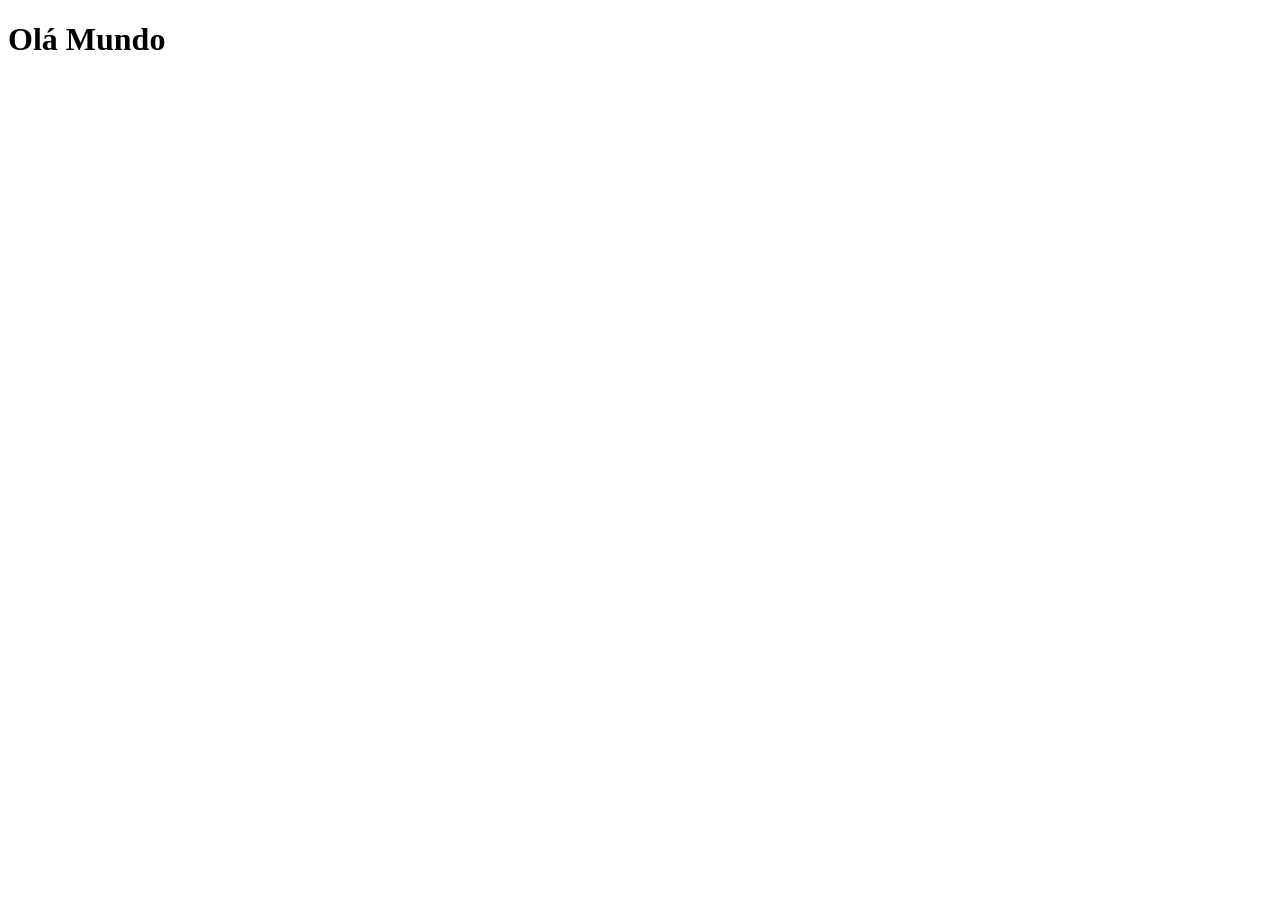
==== index.html @ 475a4cb6 "criei a primeira pagina" ====
<!DOCTYPE html>
<html lang="pt-br">
<head>
    <meta charset="UTF-8">
    <meta name="viewport" content="width=device-width, initial-scale=1.0">
    <title>Projeto Redes Sociais</title>
    <link rel="shortcut icon" href="Okinawa.ico" type="image/x-icon">
</head>
<body>
    <h1>Olá Mundo</h1>
</body>
</html>
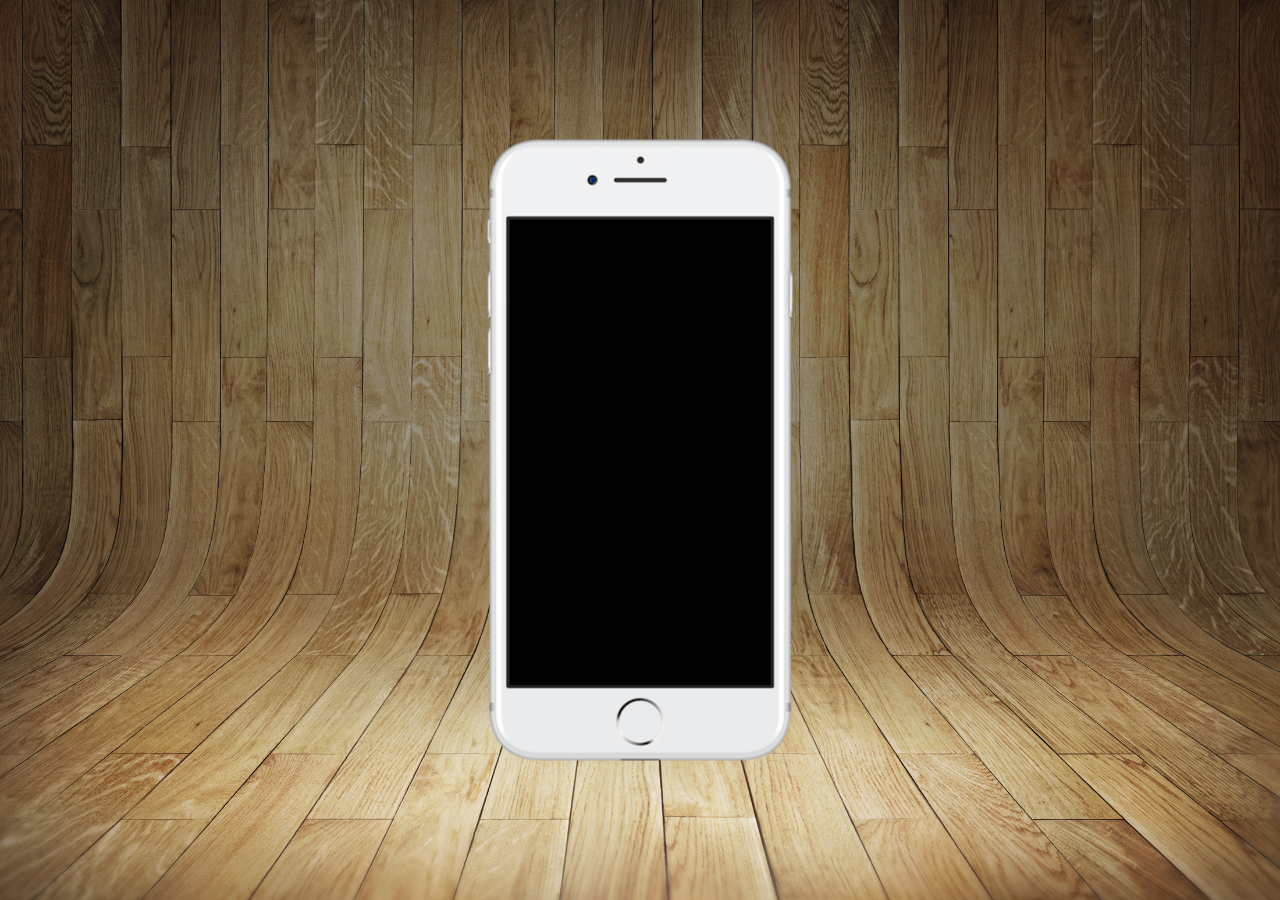
==== commit c7609b67: "style css" ====
--- a/index.html
+++ b/index.html
@@ -4,9 +4,17 @@
     <meta charset="UTF-8">
     <meta name="viewport" content="width=device-width, initial-scale=1.0">
     <title>Projeto Redes Sociais</title>
+    <link rel="stylesheet" href="estilos/style.css">
     <link rel="shortcut icon" href="Okinawa.ico" type="image/x-icon">
 </head>
 <body>
-    <h1>Olá Mundo</h1>
+    <main>
+        <section id="telefone">
+
+        </section>
+        <section id="redes-sociais">
+
+        </section>
+    </main>
 </body>
 </html>
--- a/estilos/style.css
+++ b/estilos/style.css
@@ -0,0 +1,35 @@
+@charset "UTF-8";
+
+*{
+    margin: 0;
+    padding: 0;
+    font-family: Arial, Helvetica, sans-serif;
+}
+
+html, body{
+    height: 100vh;
+    width: 100vw;
+    background-color: black;
+}
+
+body{
+    background: url(../imagens/fundo-madeira.jpg) no-repeat top center;
+    background-size: cover;
+    background-attachment: fixed;
+}
+
+main{
+    height: 100vh;
+    position: relative;
+}
+
+section#telefone{
+    position: absolute;
+    top: 50%;
+    left: 50%;
+    transform: translate(-50%, -50%);
+
+    height: 627px;
+    width: 311px;
+    background: url('../imagens/frame-iphone.png') no-repeat;
+}
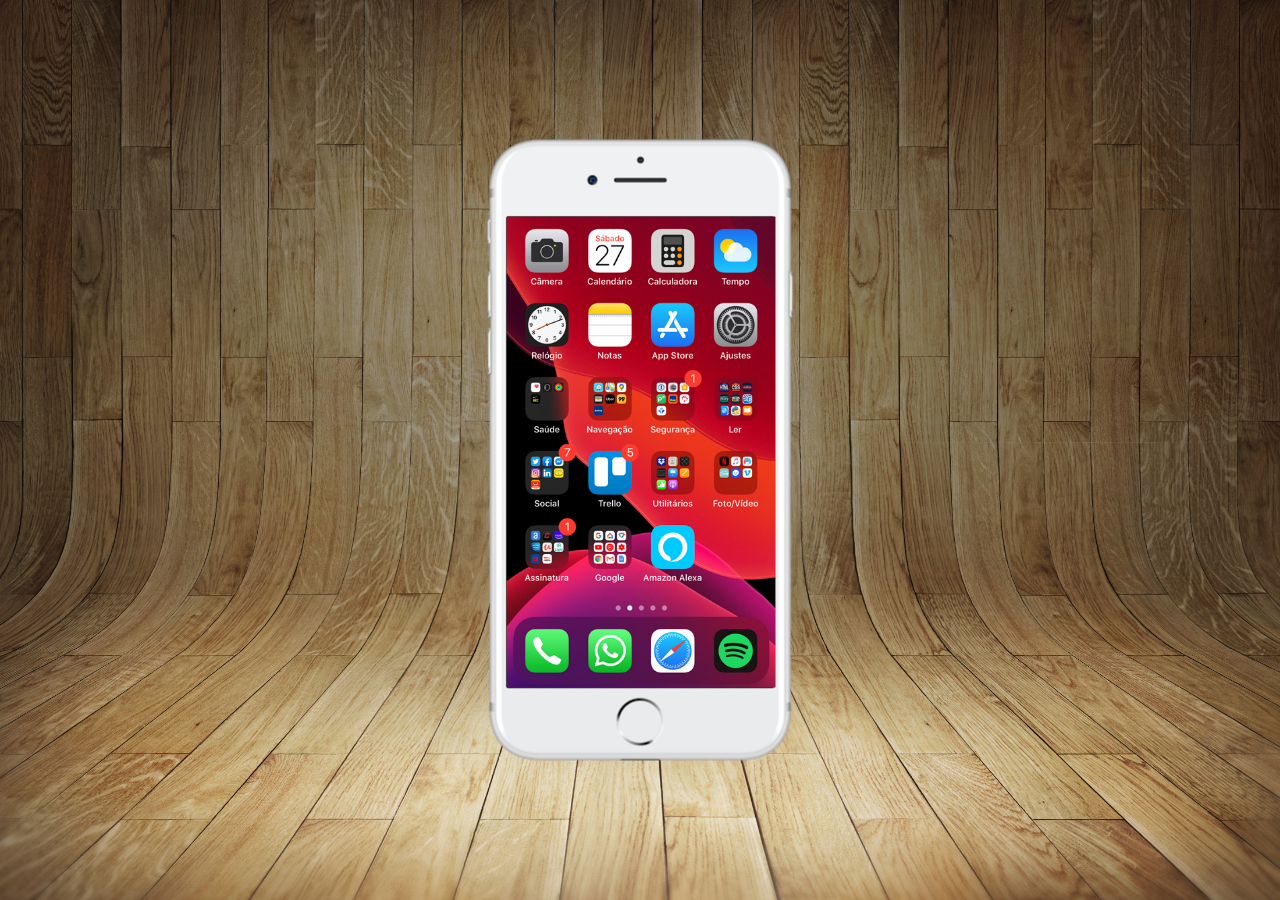
==== commit b57e92c0: "criei a tela home" ====
--- a/index.html
+++ b/index.html
@@ -10,7 +10,7 @@
 <body>
     <main>
         <section id="telefone">
-
+            <iframe name="tela" id="tela" src="home.html" frameborder="0"></iframe>
         </section>
         <section id="redes-sociais">
 
--- a/estilos/style.css
+++ b/estilos/style.css
@@ -32,4 +32,12 @@
     height: 627px;
     width: 311px;
     background: url('../imagens/frame-iphone.png') no-repeat;
+}
+
+iframe#tela{
+    position: relative;
+    top: 80px;
+    left: 22px;
+    width: 269px;
+    height: 471px;
 }
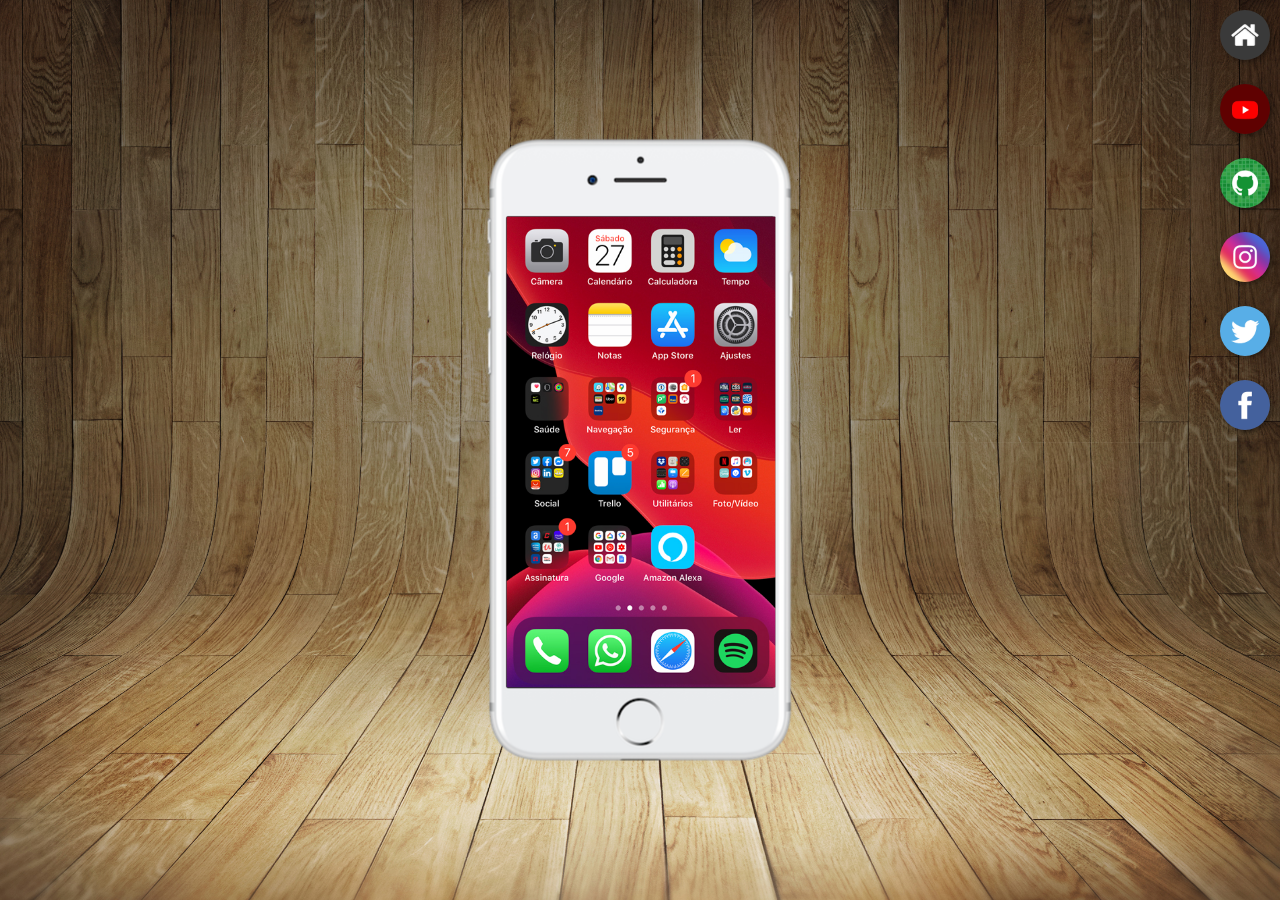
==== commit 12b10aad: "criei botões das redes sociais" ====
--- a/index.html
+++ b/index.html
@@ -10,10 +10,15 @@
 <body>
     <main>
         <section id="telefone">
-            <iframe name="tela" id="tela" src="home.html" frameborder="0"></iframe>
+            <iframe name="tela" id="tela" src="home.html" frameborder="0">Seu navegador não é compatível...</iframe>
         </section>
         <section id="redes-sociais">
-
+            <a href="#" target="tela"><img src="imagens/logo-home.jpg" alt="Home"></a><br>
+            <a href="#" target="tela"><img src="imagens/logo-youtube.jpg" alt="Youtube"></a><br>
+            <a href="#" target="tela"><img src="imagens/logo-github.jpg" alt="GitHub"></a><br>
+            <a href="#" target="tela"><img src="imagens/logo-instagram.jpg" alt="Instagram"></a><br>
+            <a href="#" target="tela"><img src="imagens/logo-twitter.jpg" alt="X"></a><br>
+            <a href="#" target="tela"><img src="imagens/logo-facebook.jpg" alt="Facebook"></a>
         </section>
     </main>
 </body>
--- a/estilos/style.css
+++ b/estilos/style.css
@@ -40,4 +40,22 @@
     left: 22px;
     width: 269px;
     height: 471px;
+}
+
+section#redes-sociais {
+    text-align: right;
+}
+
+section#redes-sociais img {
+    width: 50px;
+    margin: 10px;
+    border-radius: 50%;
+    box-shadow: 2px 2px 5px rgba(0, 0, 0, 0.386);
+}
+
+section#redes-sociais img:hover {
+    border: 2px solid rgba(255, 255, 255, 0.59);
+    transform: translate(-3px, -3px);
+    box-shadow: 5px 5px 10px rgba(0, 0, 0, 0.605);
+    transition: transform .2s, border 1s;
 }
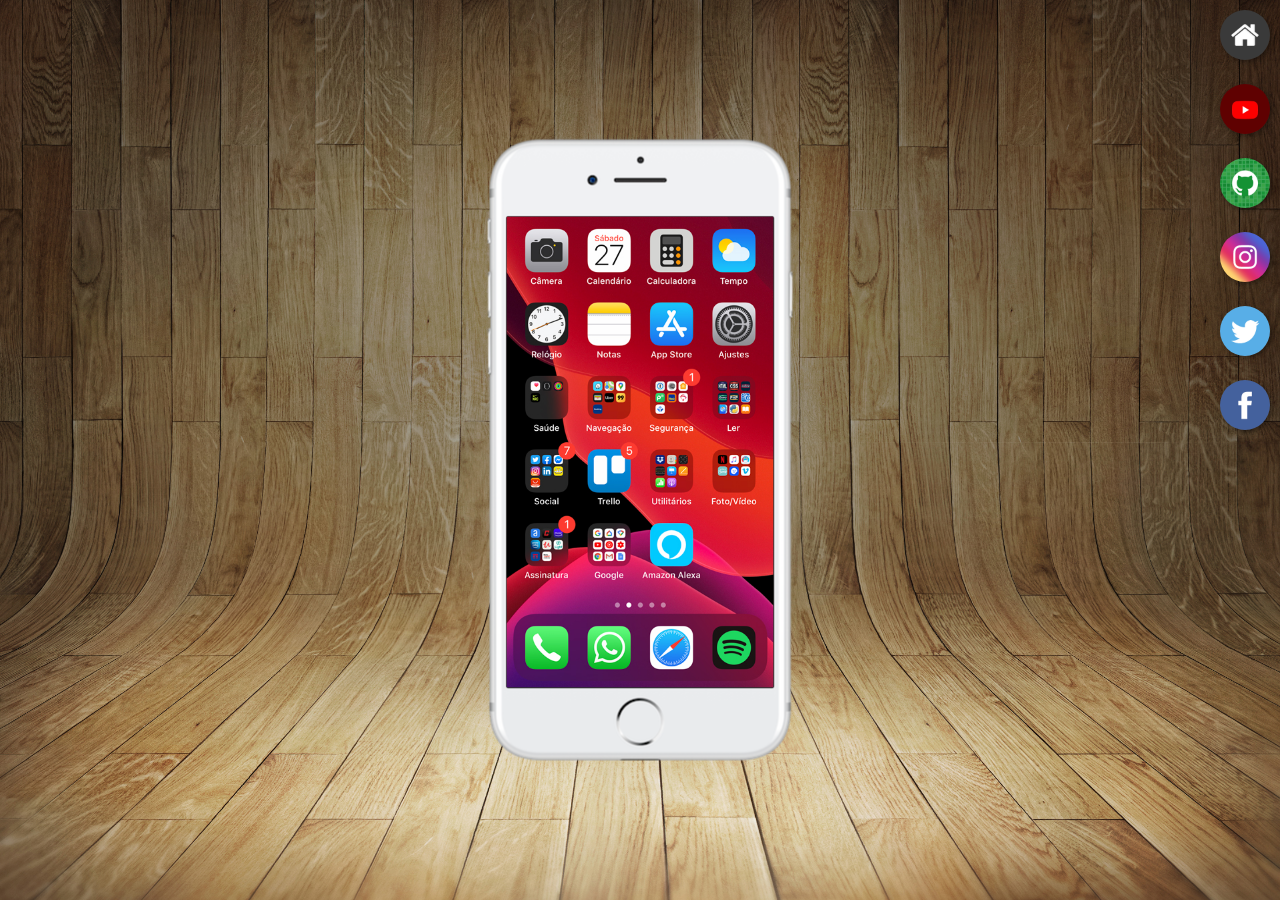
==== commit b34b06ef: "Criando as páginas de cada rede social" ====
--- a/index.html
+++ b/index.html
@@ -13,12 +13,12 @@
             <iframe name="tela" id="tela" src="home.html" frameborder="0">Seu navegador não é compatível...</iframe>
         </section>
         <section id="redes-sociais">
-            <a href="#" target="tela"><img src="imagens/logo-home.jpg" alt="Home"></a><br>
-            <a href="#" target="tela"><img src="imagens/logo-youtube.jpg" alt="Youtube"></a><br>
-            <a href="#" target="tela"><img src="imagens/logo-github.jpg" alt="GitHub"></a><br>
-            <a href="#" target="tela"><img src="imagens/logo-instagram.jpg" alt="Instagram"></a><br>
-            <a href="#" target="tela"><img src="imagens/logo-twitter.jpg" alt="X"></a><br>
-            <a href="#" target="tela"><img src="imagens/logo-facebook.jpg" alt="Facebook"></a>
+            <a href="home.html" target="tela"><img src="imagens/logo-home.jpg" alt="Home"></a><br>
+            <a href="yotube.html" target="tela"><img src="imagens/logo-youtube.jpg" alt="Youtube"></a><br>
+            <a href="github.html" target="tela"><img src="imagens/logo-github.jpg" alt="GitHub"></a><br>
+            <a href="instagram.html" target="tela"><img src="imagens/logo-instagram.jpg" alt="Instagram"></a><br>
+            <a href="X.html" target="tela"><img src="imagens/logo-twitter.jpg" alt="X"></a><br>
+            <a href="facebook.html" target="tela"><img src="imagens/logo-facebook.jpg" alt="Facebook"></a>
         </section>
     </main>
 </body>
--- a/estilos/style.css
+++ b/estilos/style.css
@@ -38,7 +38,7 @@
     position: relative;
     top: 80px;
     left: 22px;
-    width: 269px;
+    width: 267px;
     height: 471px;
 }
 
